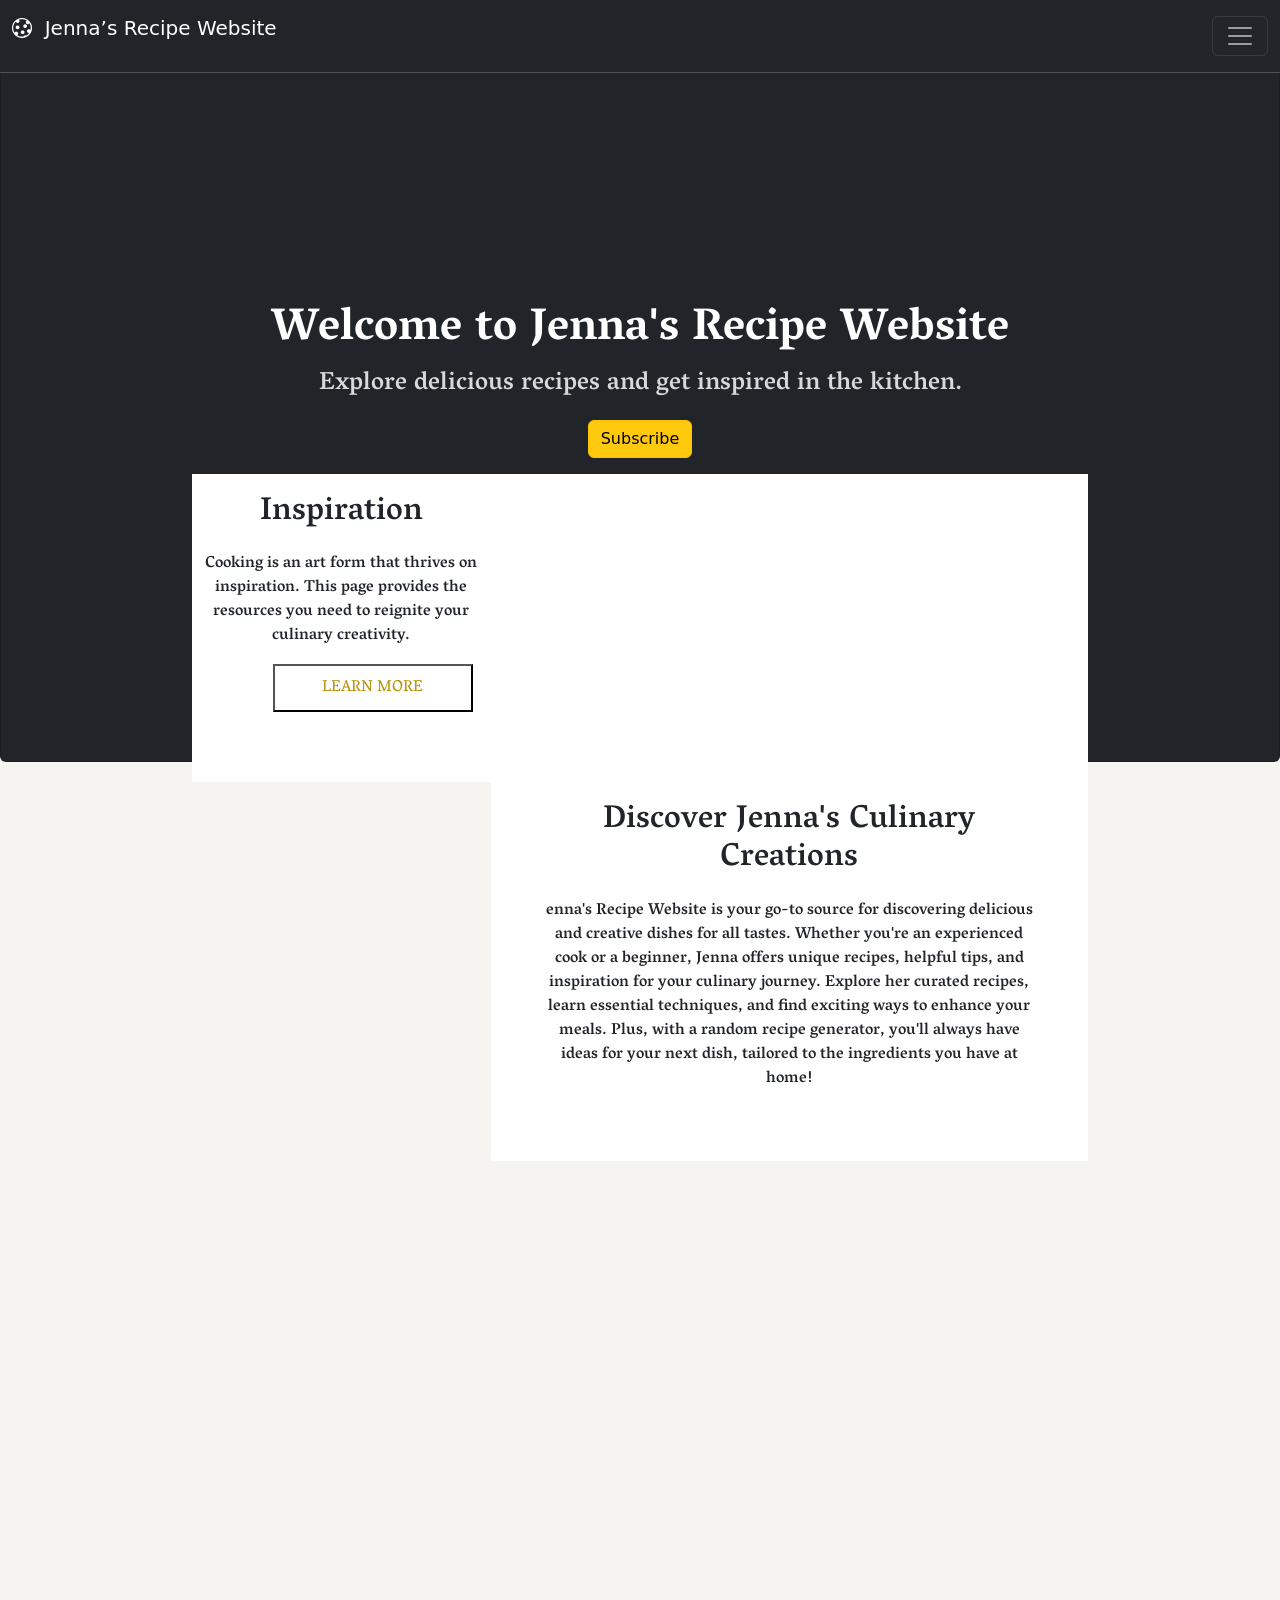
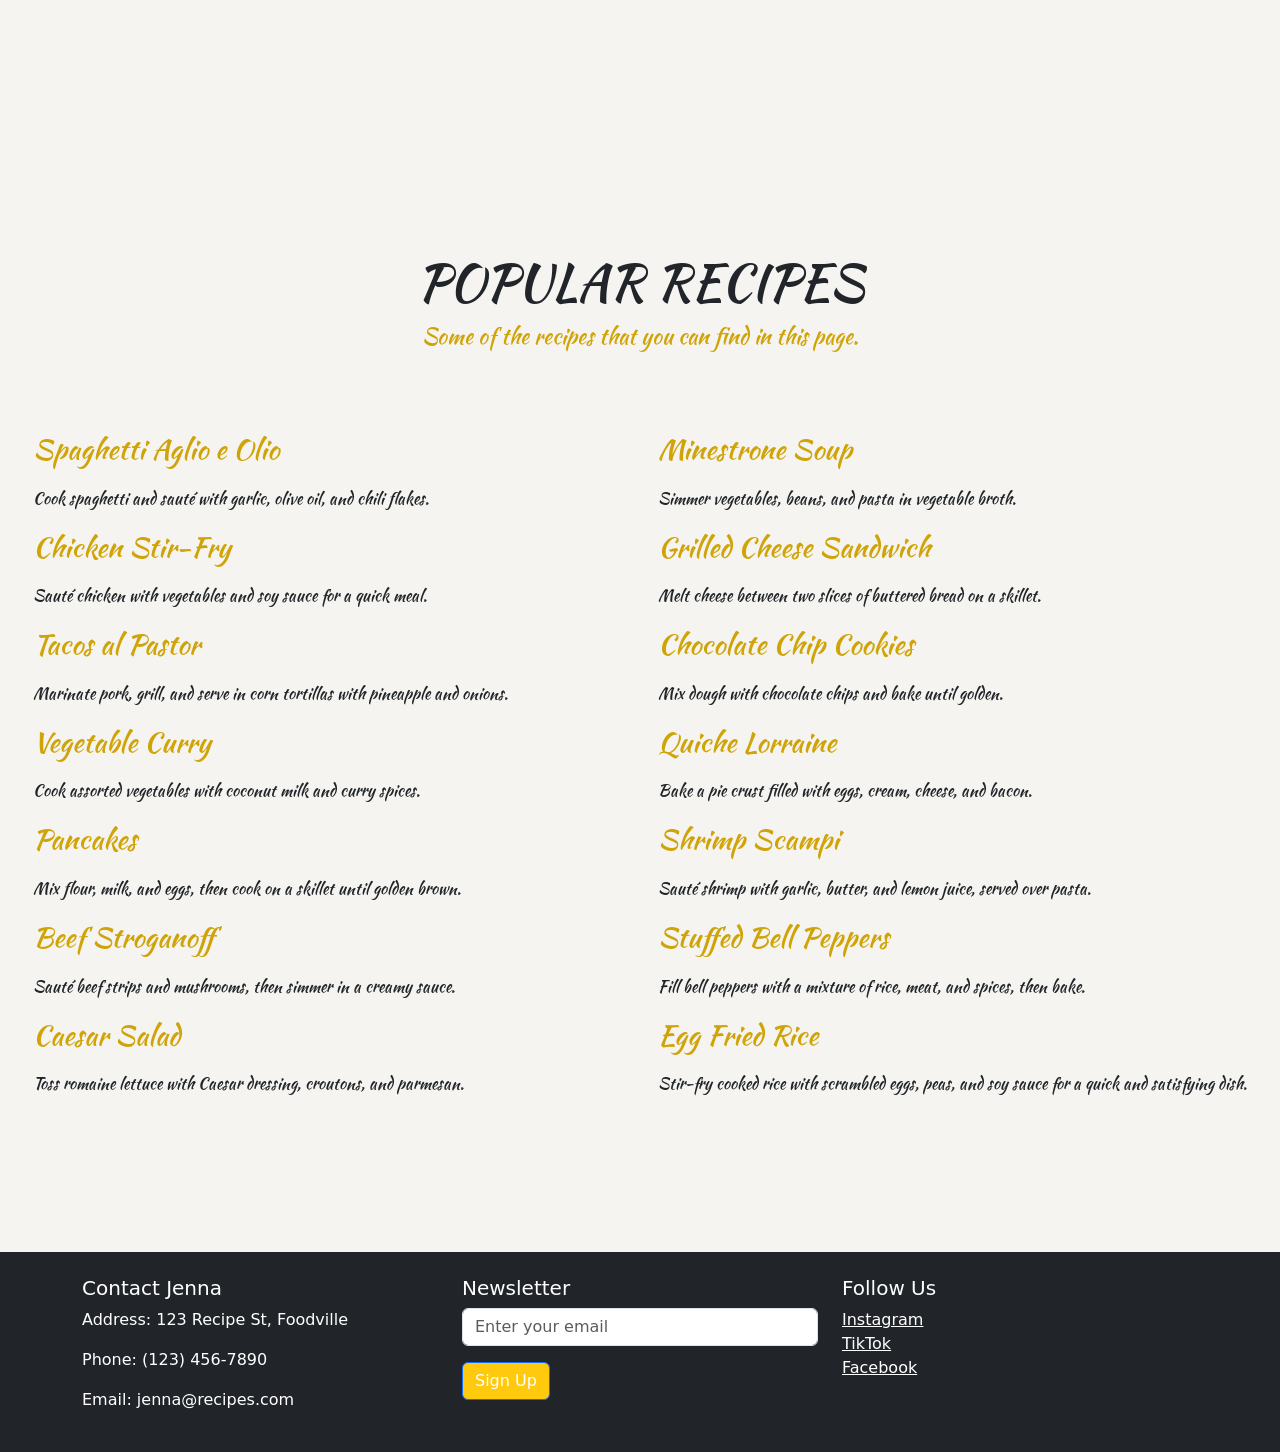
==== index.html @ dfaf4af2 "Add files via upload" ====
<!doctype html>
<html lang="en">
  <head>
    <meta charset="utf-8">
    <meta name="viewport" content="width=device-width, initial-scale=1">
    <title>Jenna’s Recipe Website</title>
    <link href="https://cdn.jsdelivr.net/npm/bootstrap@5.3.3/dist/css/bootstrap.min.css" rel="stylesheet" integrity="sha384-QWTKZyjpPEjISv5WaRU9OFeRpok6YctnYmDr5pNlyT2bRjXh0JMhjY6hW+ALEwIH" crossorigin="anonymous">
    <link href="https://cdn.jsdelivr.net/npm/bootstrap-icons/font/bootstrap-icons.css" rel="stylesheet">
    <link rel="stylesheet" href="/style.css" />
    <link rel="preconnect" href="https://fonts.googleapis.com">
    <link rel="preconnect" href="https://fonts.gstatic.com" crossorigin>
    <link href="https://fonts.googleapis.com/css2?family=Edu+AU+VIC+WA+NT+Pre:wght@400..700&family=Lilita+One&family=Merriweather:ital,wght@0,300;0,400;0,700;0,900;1,300;1,400;1,700;1,900&family=Noto+Serif:ital,wght@0,100..900;1,100..900&family=Press+Start+2P&family=Roboto:ital,wght@0,100;0,300;0,400;0,500;0,700;0,900;1,100;1,300;1,400;1,500;1,700;1,900&family=Vesper+Libre:wght@400;500;700;900&display=swap" rel="stylesheet">
    <link rel="preconnect" href="https://fonts.googleapis.com">
    <link rel="preconnect" href="https://fonts.gstatic.com" crossorigin>
    <link href="https://fonts.googleapis.com/css2?family=Edu+AU+VIC+WA+NT+Pre:wght@400..700&family=Fleur+De+Leah&family=Kaushan+Script&family=Lilita+One&family=Merriweather:ital,wght@0,300;0,400;0,700;0,900;1,300;1,400;1,700;1,900&family=Noto+Serif:ital,wght@0,100..900;1,100..900&family=Press+Start+2P&family=Raleway:ital,wght@0,100..900;1,100..900&family=Roboto:ital,wght@0,100;0,300;0,400;0,500;0,700;0,900;1,100;1,300;1,400;1,500;1,700;1,900&family=Vesper+Libre:wght@400;500;700;900&display=swap" rel="stylesheet">
  </head>
  
  <body>
<!-- //////////////////////////////////////////////////////////////////////////////////    -->
    <nav class=" navbar bg-dark border-bottom border-body fixed-top" data-bs-theme="dark">
  <div class="container-fluid">
    <p class="navbar-brand"><i class="bi bi-cookie">&nbsp;&nbsp;</i>Jenna’s Recipe Website</p>
    <button class="navbar-toggler" type="button" data-bs-toggle="offcanvas" data-bs-target="#offcanvasNavbar" aria-controls="offcanvasNavbar" aria-label="Toggle navigation">
      <span class="navbar-toggler-icon"></span>
    </button>
    <div class="offcanvas offcanvas-end" tabindex="-1" id="offcanvasNavbar" aria-labelledby="offcanvasNavbarLabel">
      <div class="offcanvas-header">
        <h5 class="offcanvas-title" id="offcanvasNavbarLabel">Jenna’s Recipe Website</h5>
        <button type="button" class="btn-close" data-bs-dismiss="offcanvas" aria-label="Close"></button>
      </div>
      <div class="offcanvas-body">
        <ul class="navbar-nav justify-content-end flex-grow-1 pe-3">
          <li class="nav-item">
            <a class="nav-link active" aria-current="page" href="index.html"> <i class="bi bi-house">&nbsp;&nbsp;</i>Home</a>
          </li>
          <li class="nav-item">
            <a class="nav-link" href="About.html"><i class="bi bi-person">&nbsp;&nbsp;</i>About</a>
          </li>
          <li class="nav-item">
            <a class="nav-link" href="Recipe.html"><i class="bi bi-book-half">&nbsp;&nbsp;</i>Recipe</a>
          </li>
          <li class="nav-item">
            <a class="nav-link" href="Store.html"><i class="bi bi-shop">&nbsp;&nbsp;</i>Store</a>
          </li>
        </ul>
      </div>
    </div>
  </div>
</nav>
<!-- //////////////////////////////////////////////////////////////////////////////////    -->
  
   <div class="card text-bg-dark">
  <img src="https://cdn.glitch.global/a5949be2-ca8c-41ee-8567-d7e5fc512f42/bg.jpg?v=1732320948658" class="card-img" alt="HomeCook">
  <div class="card-img-overlay d-flex flex-column justify-content-center align-items-center">
    <h1 class="card-title">Welcome to Jenna's Recipe Website</h1>
    <p class="card-text">Explore delicious recipes and get inspired in the kitchen.</p>
    <button type="button" class="btn btn-warning">Subscribe</button>
  </div>
</div>

<!-- ///////////////////////////////////////////////////////////////////////////// -->
    
<div class= "space ">
  
  <div class= "Main-container card-img-overlay">
    
    <div class="Container1 container">
      
    <div class="row">
      

<!--       <div class="col-4 d-flex flex-column justify-content-center align-items-center"> -->
      <div class="col-4 justify-content-center align-items-center">  
        <h2 class= "text-center text">
         Inspiration
        </h2>
        
        <p class = "text-center text">
        Cooking is an art form that thrives on inspiration. This page provides the resources you need to reignite your culinary creativity.

        </p>
        
        <button type="button" class="btn-light">LEARN MORE</button>

        
      </div>
      
       <div class = "col-8 img2">
      
       &nbsp;

         
      </div>
      
      
      </div>
      
      
    </div>
<!-- /////////////////     -->
    <div class="Container2 container">
      
     <div class="row">
     
      
      <div class="col-4 img3">
      <!-- imageAsBackground -->
        &nbsp;
      </div>
      
      
      
      <div class="col-8 text2  px-5">
          <h2 class="text-center text">
              Discover Jenna's Culinary Creations
          </h2>

          <p class="text-center text texttt">
              enna's Recipe Website is your go-to source for discovering delicious and creative dishes for all tastes. Whether you're an experienced cook or a beginner, Jenna offers unique recipes, helpful tips, and inspiration for your culinary journey. Explore her curated recipes, learn essential techniques, and find exciting ways to enhance your meals. Plus, with a random recipe generator, you'll always have ideas for your next dish, tailored to the ingredients you have at home!
          </p>

      </div>

 
    
    
      </div>
    
      </div>
      
      
      
    
  
  
    </div>
  
    
  </div>
    
<!-- ///////////////////////////////////////////////////////////////////////////// -->
  
<div class = "space2 SecondImg">
  

  
    </div>
<!-- ///////////////////////////////////////////////////////////////////////////// -->
  
<div class = "space3">
  
<h4 class = "text-center Menu">POPULAR RECIPES</h4>
<p class = "text-center pa">Some of the recipes that you can find in this page.</p>
  
<div class = "Menu-Container justify-content-center">
  
<div class = "Fiest">
  
<h3 class = "Rowf">Spaghetti Aglio e Olio</h3>
<p class = "Rowb">Cook spaghetti and sauté with garlic, olive oil, and chili flakes.</p>

<h3 class = "Rowf">Chicken Stir-Fry</h3>
<p class = "Rowb">Sauté chicken with vegetables and soy sauce for a quick meal.</p> 
  
<h3 class = "Rowf">Tacos al Pastor</h3>
<p class = "Rowb">Marinate pork, grill, and serve in corn tortillas with pineapple and onions.</p> 

<h3 class = "Rowf">Vegetable Curry</h3>
<p class = "Rowb">Cook assorted vegetables with coconut milk and curry spices.</p> 

<h3 class = "Rowf">Pancakes</h3>
<p class = "Rowb">Mix flour, milk, and eggs, then cook on a skillet until golden brown.</p> 
  
<h3 class = "Rowf">Beef Stroganoff</h3>
<p class = "Rowb">Sauté beef strips and mushrooms, then simmer in a creamy sauce.</p> 
  
<h3 class = "Rowf">Caesar Salad</h3>
<p class = "Rowb">Toss romaine lettuce with Caesar dressing, croutons, and parmesan.</p> 
  
  
  </div>
  
<div class = "Fiest">
  
<h3 class ="firstR ">Minestrone Soup</h3>
<p class ="firstB">Simmer vegetables, beans, and pasta in vegetable broth.</p>

<h3 class ="firstR ">Grilled Cheese Sandwich</h3>
<p class ="firstB">Melt cheese between two slices of buttered bread on a skillet.</p>
  
<h3 class ="firstR ">Chocolate Chip Cookies</h3>
<p class ="firstB">Mix dough with chocolate chips and bake until golden.</p>

<h3 class ="firstR ">Quiche Lorraine</h3>
<p class ="firstB">Bake a pie crust filled with eggs, cream, cheese, and bacon.</p>
  
<h3 class ="firstR ">Shrimp Scampi</h3>
<p class ="firstB">Sauté shrimp with garlic, butter, and lemon juice, served over pasta.</p>

<h3 class ="firstR ">Stuffed Bell Peppers</h3>
<p class ="firstB">Fill bell peppers with a mixture of rice, meat, and spices, then bake.</p>
  
<h3 class ="firstR ">Egg Fried Rice</h3>
<p class ="firstB">Stir-fry cooked rice with scrambled eggs, peas, and soy sauce for a quick and satisfying dish.</p>


  
  </div>
  
  
  
    </div>
  
  
    
    </div>  
    
    
    
<!--  ////////////////////////////////////////////////////////////////    -->
    <footer class="bg-dark text-white py-4">
  <div class="container">
    <div class="row">
      <div class="col">
        <h5>Contact Jenna</h5>
        <p>Address: 123 Recipe St, Foodville</p>
        <p>Phone: (123) 456-7890</p>
        <p>Email: jenna@recipes.com</p>
      </div>
      <div class="col">
        <h5>Newsletter</h5>
        <form>
          <div class="mb-3">
            <input type="email" class="form-control" placeholder="Enter your email">
          </div>
          <button type="submit" class="btn btn-primary">Sign Up</button>
        </form>
      </div>
      <div class="col">
        <h5>Follow Us</h5>
        <a href="https://www.instagram.com/homecookingshow/" class="text-white">Instagram</a><br>
        <a href="https://www.tiktok.com/@homecookingshow?_t=8rLcD4VSamU&_r=1" class="text-white">TikTok</a><br>
        <a href="https://www.facebook.com/share/1W8GaEyH9W/?mibextid=LQQJ4d" class="text-white">Facebook</a>
      </div>
    </div>
  </div>
</footer>
<!-- //////////////////////////////////////////////////////////////////   -->
    <script src="https://cdn.jsdelivr.net/npm/bootstrap@5.3.3/dist/js/bootstrap.bundle.min.js" integrity="sha384-YvpcrYf0tY3lHB60NNkmXc5s9fDVZLESaAA55NDzOxhy9GkcIdslK1eN7N6jIeHz" crossorigin="anonymous"></script>
  </body>

</html>
---- style.css ----
/* default to border-box */
html {
  box-sizing: border-box;
  font-size: 16px;
  
}


body{
  background-color:#F5F4F0;
  
}



*, *:before, *:after {
  box-sizing: inherit;
}

/* /////////////////// */
img {
  opacity: 0.5 !important;
  height:760px;
  width:100%;
  object-fit: cover;
  object-position: center;
}

.card-title{
  font-family: "Vesper Libre", serif;
  font-weight: 700;
  font-style: normal;
  font-size:45px;

}

.card-text{
   font-family: "Vesper Libre", serif;
  font-weight: 500;
  font-style: normal;
  font-size:25px;
  color:#D9D9D9;
}

.btn{
  background-color:#FFC90E;
  font-weight:500;
}

/* ///////////////// */


.space{
  height:400px;
  width:100%;
  
}

.Main-container{
  height:620px;
  width:70%;
  margin-left:15%;
  margin-top:37%;



}

.Container1{
  background-color:white;
}

.text{
  font-family: "Vesper Libre", serif;
  font-weight: 500;
  font-style: normal;
  margin-top:20px;
}

.btn-light{
  font-family: "Vesper Libre", serif;
  font-weight: 100;
  font-style: normal;
  background-color: rgba(255, 255, 255, 0);
  padding:10px;
  width:200px;
  color:#B8910A;
  margin-left:25%;
  margin-bottom:70px;
}



.img2{
  background-image: url('https://cdn.glitch.global/a5949be2-ca8c-41ee-8567-d7e5fc512f42/wallpaperflare.com_wallpaper.jpg?v=1732896745238');
  background-size: cover;
  background-position: center;
  overflow: hidden;
}


.img3{
  background-image: url('https://conzazoni.com/wp-content/uploads/2023/05/recetas-especiales-con-pastas-conzazoni.webp');
/*   margin-left:10px; */
  background-size: cover;
  background-position: center;

}

.text2{
/*   width:885px;
  height:310px; */
  background-color:white;
}


.texttt{
  margin-bottom:70px;
}
/* ///////////////////////////////////////////// */

.space2{
  height:640px;
  width:100%;
  background-image: url('https://cdn.glitch.global/a5949be2-ca8c-41ee-8567-d7e5fc512f42/our%20(1).jpg?v=1732463626649');
  background-size: cover;
  background-position: center;
  opacity:1;
  overflow: hidden;
  
}
/* //////////// */
.space3{
  height:1000px;
  width:100%;

}

.Menu-Container{
  display:flex;
  height:500px;
  margin-top:60px;
}

.firstR,.firstB{
  margin-left:150px !important;
  
}

.Rowf,.Rowb,.firstR,.firstB{
  margin-top:20px;
  
}


.Rowf,.firstR{
  font-family: "Kaushan Script", cursive;
  font-weight: 200;
  font-style: normal;
  color:#d0a408;
}

.Rowb,.firstB{
  font-family: "Kaushan Script", cursive;
  font-weight: 100;
  font-style: normal;
}

.Menu{
  margin-top:50px;
  font-size:50px;
  font-weight:500;
  font-family: "Kaushan Script", cursive;
  font-weight: 400;
  font-style: normal;
}

.pa{
  font-family: "Vesper Libre", serif;
  font-weight: 100;
  font-style: normal;
  font-size:22px;
  font-family: "Kaushan Script", cursive;
  font-weight: 100;
  font-style: normal;
  color:#d0a408;
}
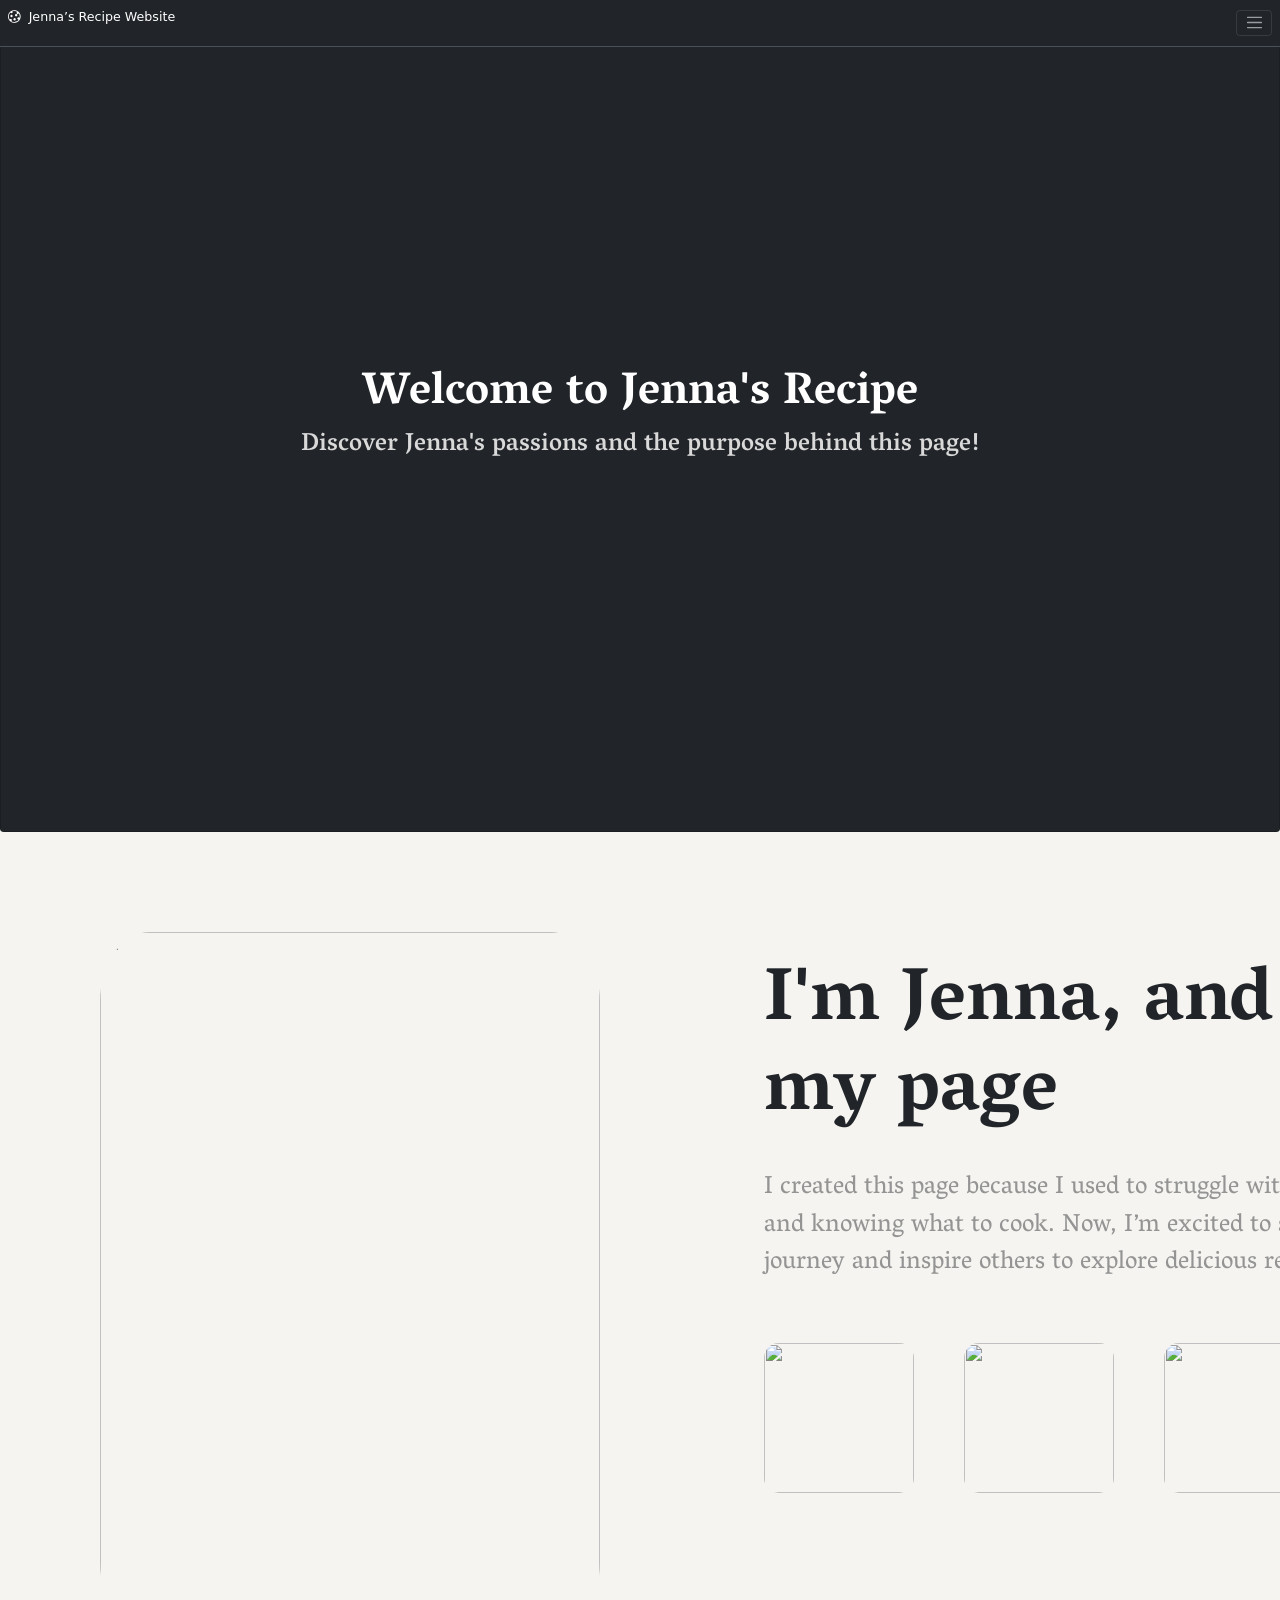
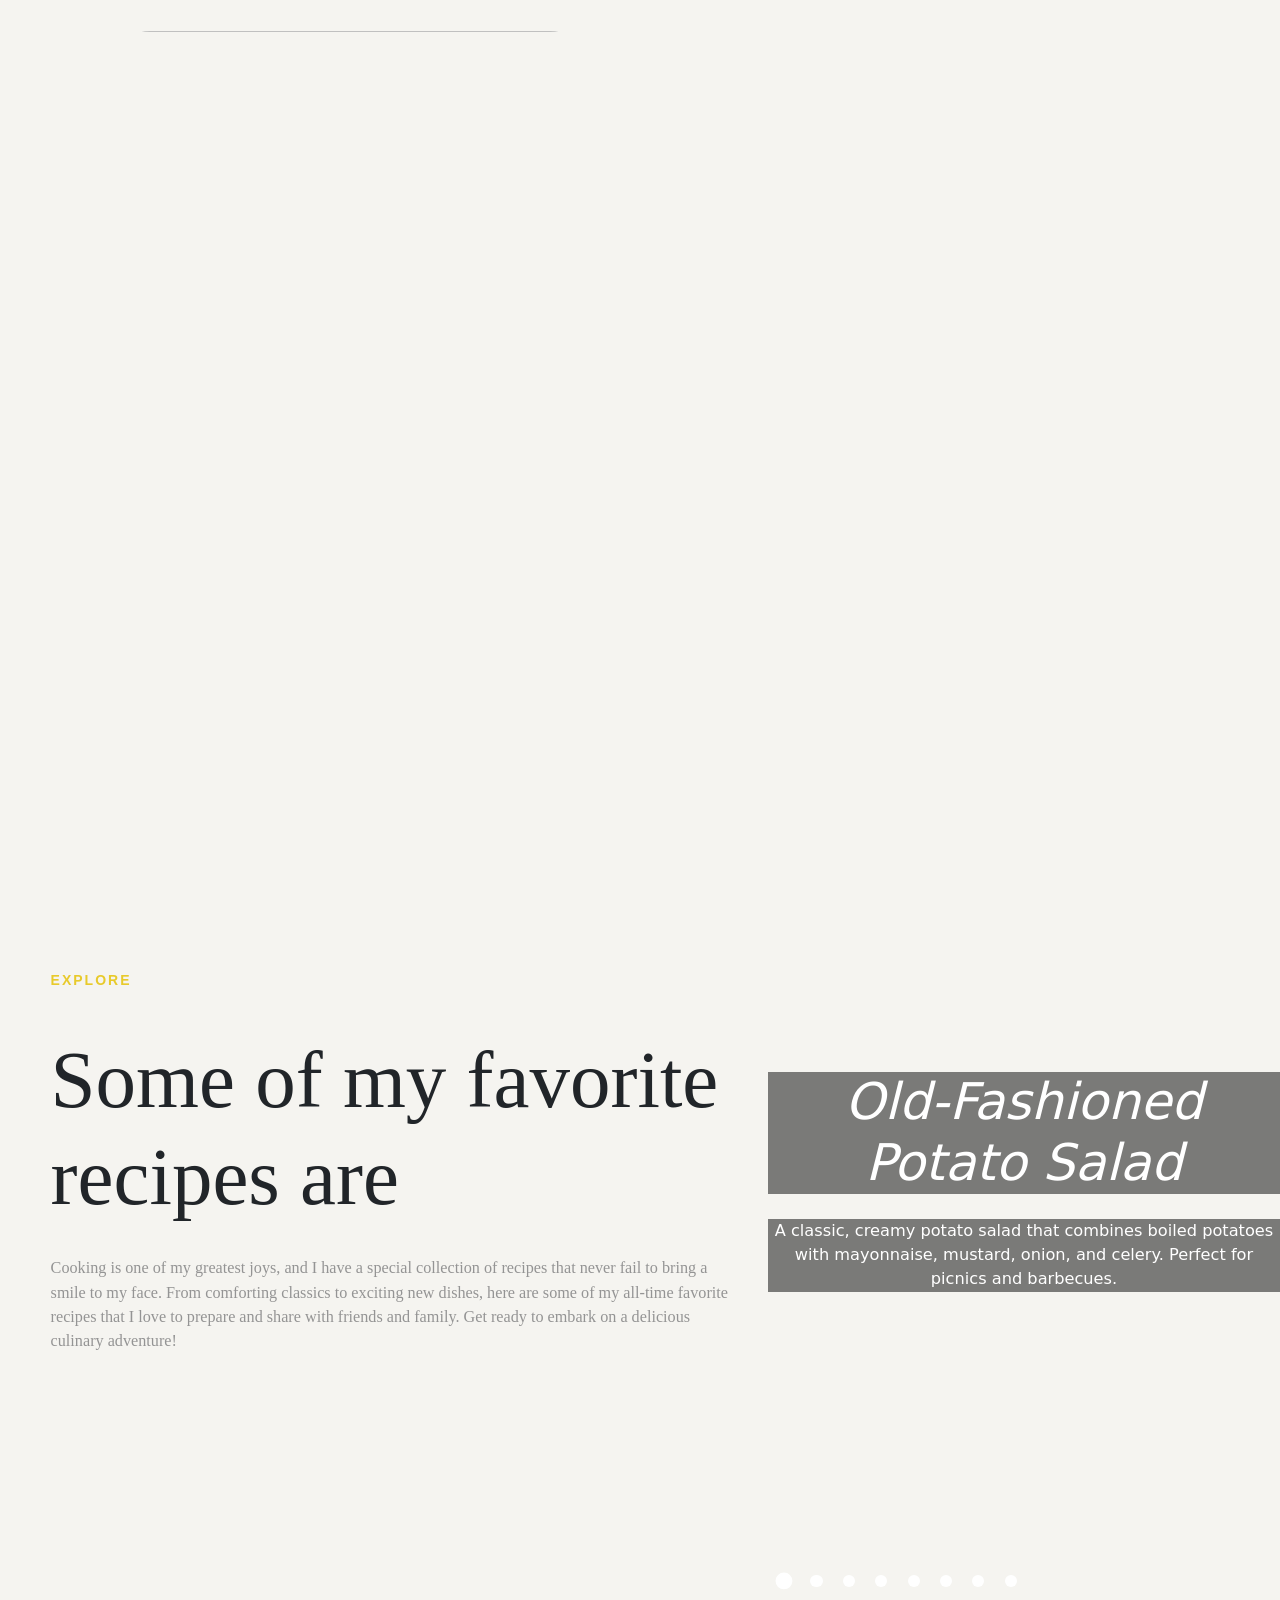
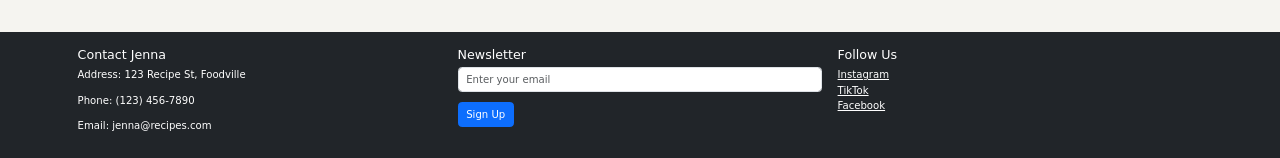
==== commit 2f5f4284: "Rename Index.html to index.html" ====
--- a/index.html
+++ b/index.html
@@ -6,13 +6,16 @@
     <title>Jenna’s Recipe Website</title>
     <link href="https://cdn.jsdelivr.net/npm/bootstrap@5.3.3/dist/css/bootstrap.min.css" rel="stylesheet" integrity="sha384-QWTKZyjpPEjISv5WaRU9OFeRpok6YctnYmDr5pNlyT2bRjXh0JMhjY6hW+ALEwIH" crossorigin="anonymous">
     <link href="https://cdn.jsdelivr.net/npm/bootstrap-icons/font/bootstrap-icons.css" rel="stylesheet">
-    <link rel="stylesheet" href="/style.css" />
+	<link rel="stylesheet" href="About.css">
     <link rel="preconnect" href="https://fonts.googleapis.com">
     <link rel="preconnect" href="https://fonts.gstatic.com" crossorigin>
     <link href="https://fonts.googleapis.com/css2?family=Edu+AU+VIC+WA+NT+Pre:wght@400..700&family=Lilita+One&family=Merriweather:ital,wght@0,300;0,400;0,700;0,900;1,300;1,400;1,700;1,900&family=Noto+Serif:ital,wght@0,100..900;1,100..900&family=Press+Start+2P&family=Roboto:ital,wght@0,100;0,300;0,400;0,500;0,700;0,900;1,100;1,300;1,400;1,500;1,700;1,900&family=Vesper+Libre:wght@400;500;700;900&display=swap" rel="stylesheet">
     <link rel="preconnect" href="https://fonts.googleapis.com">
     <link rel="preconnect" href="https://fonts.gstatic.com" crossorigin>
     <link href="https://fonts.googleapis.com/css2?family=Edu+AU+VIC+WA+NT+Pre:wght@400..700&family=Fleur+De+Leah&family=Kaushan+Script&family=Lilita+One&family=Merriweather:ital,wght@0,300;0,400;0,700;0,900;1,300;1,400;1,700;1,900&family=Noto+Serif:ital,wght@0,100..900;1,100..900&family=Press+Start+2P&family=Raleway:ital,wght@0,100..900;1,100..900&family=Roboto:ital,wght@0,100;0,300;0,400;0,500;0,700;0,900;1,100;1,300;1,400;1,500;1,700;1,900&family=Vesper+Libre:wght@400;500;700;900&display=swap" rel="stylesheet">
+    <link rel="preconnect" href="https://fonts.googleapis.com">
+  <link rel="preconnect" href="https://fonts.gstatic.com" crossorigin>
+  <link href="https://fonts.googleapis.com/css2?family=Edu+AU+VIC+WA+NT+Pre:wght@400..700&family=Fleur+De+Leah&family=Kaushan+Script&family=Lilita+One&family=Merriweather:ital,wght@0,300;0,400;0,700;0,900;1,300;1,400;1,700;1,900&family=Noto+Serif:ital,wght@0,100..900;1,100..900&family=Open+Sans:ital,wght@0,300..800;1,300..800&family=Press+Start+2P&family=Raleway:ital,wght@0,100..900;1,100..900&family=Roboto:ital,wght@0,100;0,300;0,400;0,500;0,700;0,900;1,100;1,300;1,400;1,500;1,700;1,900&family=Vesper+Libre:wght@400;500;700;900&display=swap" rel="stylesheet">
   </head>
   
   <body>
@@ -48,172 +51,168 @@
   </div>
 </nav>
 <!-- //////////////////////////////////////////////////////////////////////////////////    -->
-  
-   <div class="card text-bg-dark">
-  <img src="https://cdn.glitch.global/a5949be2-ca8c-41ee-8567-d7e5fc512f42/bg.jpg?v=1732320948658" class="card-img" alt="HomeCook">
+
+<div class="card text-bg-dark">
+  <img src="https://cdn.glitch.global/a5949be2-ca8c-41ee-8567-d7e5fc512f42/pr1.jpg?v=1732898538508" class="card-img" alt="HomeCook">
   <div class="card-img-overlay d-flex flex-column justify-content-center align-items-center">
-    <h1 class="card-title">Welcome to Jenna's Recipe Website</h1>
-    <p class="card-text">Explore delicious recipes and get inspired in the kitchen.</p>
-    <button type="button" class="btn btn-warning">Subscribe</button>
-  </div>
-</div>
-
-<!-- ///////////////////////////////////////////////////////////////////////////// -->
-    
-<div class= "space ">
-  
-  <div class= "Main-container card-img-overlay">
-    
-    <div class="Container1 container">
-      
-    <div class="row">
-      
-
-<!--       <div class="col-4 d-flex flex-column justify-content-center align-items-center"> -->
-      <div class="col-4 justify-content-center align-items-center">  
-        <h2 class= "text-center text">
-         Inspiration
-        </h2>
-        
-        <p class = "text-center text">
-        Cooking is an art form that thrives on inspiration. This page provides the resources you need to reignite your culinary creativity.
-
-        </p>
-        
-        <button type="button" class="btn-light">LEARN MORE</button>
-
-        
-      </div>
-      
-       <div class = "col-8 img2">
-      
-       &nbsp;
-
-         
-      </div>
-      
-      
-      </div>
-      
-      
+    <h1 class="card-title ">Welcome to Jenna's Recipe </h1>
+    <p class="card-text">Discover Jenna's passions and the purpose behind this page!</p>
+  </div>
+</div>  
+    
+    
+<!-- /////////////////////////////////////////////////////////////////////////////////////////     -->
+    
+     
+<!--  ////////////////////////////////////////////////////////////////    -->
+
+<div class = "Space-Content">
+  
+<div class = "ImageAndText">
+  
+<img src="https://img.freepik.com/premium-photo/close-up-portrait-beautiful-hispanic-woman-against-plain-background-generative-ai_601748-44380.jpg" class="portrait" alt="">
+
+ 
+<div class = "text-history">
+  
+<h1 class= "Name">I'm Jenna, and this is my page</h1>
+<p class = "History">I created this page because I used to struggle with finding inspiration and knowing what to cook. Now, I’m excited to share my culinary journey and inspire others to explore delicious recipes with me!</p>
+ 
+<div class = "socialMedia">
+  
+
+<div class = "x-container">
+  <img src="https://cdn.glitch.global/a5949be2-ca8c-41ee-8567-d7e5fc512f42/X_logo.jpg?v=1732980736016" class="x" alt="">
+  </div>  
+  
+<div class = "x-container x1">
+  <img src="https://cdn.glitch.global/a5949be2-ca8c-41ee-8567-d7e5fc512f42/Instagram_logo_2022.svg.png?v=1732911890827" class="x" alt="">
+  </div>  
+  
+<div class = "x-container x2">
+  <img src="https://cdn.glitch.global/a5949be2-ca8c-41ee-8567-d7e5fc512f42/images%20(1).png?v=1732981329283" class="x " alt="">
+  </div>  
+  
+<div class = "x-container x3">
+  <img src="https://cdn.glitch.global/a5949be2-ca8c-41ee-8567-d7e5fc512f42/1691751275tiktok-logo-png-black-and-white.png?v=1732912404222" class="x" alt="">
+  </div>
+ 
+
+
+  
+  </div>
+  
+  </div>  
+  
+  
+  </div>  
+
+
+    
+    
+    
+    
     </div>
-<!-- /////////////////     -->
-    <div class="Container2 container">
-      
-     <div class="row">
-     
-      
-      <div class="col-4 img3">
-      <!-- imageAsBackground -->
-        &nbsp;
-      </div>
-      
-      
-      
-      <div class="col-8 text2  px-5">
-          <h2 class="text-center text">
-              Discover Jenna's Culinary Creations
-          </h2>
-
-          <p class="text-center text texttt">
-              enna's Recipe Website is your go-to source for discovering delicious and creative dishes for all tastes. Whether you're an experienced cook or a beginner, Jenna offers unique recipes, helpful tips, and inspiration for your culinary journey. Explore her curated recipes, learn essential techniques, and find exciting ways to enhance your meals. Plus, with a random recipe generator, you'll always have ideas for your next dish, tailored to the ingredients you have at home!
-          </p>
-
-      </div>
-
- 
-    
-    
-      </div>
-    
-      </div>
-      
-      
-      
-    
-  
-  
-    </div>
-  
-    
-  </div>
-    
-<!-- ///////////////////////////////////////////////////////////////////////////// -->
-  
-<div class = "space2 SecondImg">
-  
-
-  
-    </div>
-<!-- ///////////////////////////////////////////////////////////////////////////// -->
-  
-<div class = "space3">
-  
-<h4 class = "text-center Menu">POPULAR RECIPES</h4>
-<p class = "text-center pa">Some of the recipes that you can find in this page.</p>
-  
-<div class = "Menu-Container justify-content-center">
-  
-<div class = "Fiest">
-  
-<h3 class = "Rowf">Spaghetti Aglio e Olio</h3>
-<p class = "Rowb">Cook spaghetti and sauté with garlic, olive oil, and chili flakes.</p>
-
-<h3 class = "Rowf">Chicken Stir-Fry</h3>
-<p class = "Rowb">Sauté chicken with vegetables and soy sauce for a quick meal.</p> 
-  
-<h3 class = "Rowf">Tacos al Pastor</h3>
-<p class = "Rowb">Marinate pork, grill, and serve in corn tortillas with pineapple and onions.</p> 
-
-<h3 class = "Rowf">Vegetable Curry</h3>
-<p class = "Rowb">Cook assorted vegetables with coconut milk and curry spices.</p> 
-
-<h3 class = "Rowf">Pancakes</h3>
-<p class = "Rowb">Mix flour, milk, and eggs, then cook on a skillet until golden brown.</p> 
-  
-<h3 class = "Rowf">Beef Stroganoff</h3>
-<p class = "Rowb">Sauté beef strips and mushrooms, then simmer in a creamy sauce.</p> 
-  
-<h3 class = "Rowf">Caesar Salad</h3>
-<p class = "Rowb">Toss romaine lettuce with Caesar dressing, croutons, and parmesan.</p> 
-  
-  
-  </div>
-  
-<div class = "Fiest">
-  
-<h3 class ="firstR ">Minestrone Soup</h3>
-<p class ="firstB">Simmer vegetables, beans, and pasta in vegetable broth.</p>
-
-<h3 class ="firstR ">Grilled Cheese Sandwich</h3>
-<p class ="firstB">Melt cheese between two slices of buttered bread on a skillet.</p>
-  
-<h3 class ="firstR ">Chocolate Chip Cookies</h3>
-<p class ="firstB">Mix dough with chocolate chips and bake until golden.</p>
-
-<h3 class ="firstR ">Quiche Lorraine</h3>
-<p class ="firstB">Bake a pie crust filled with eggs, cream, cheese, and bacon.</p>
-  
-<h3 class ="firstR ">Shrimp Scampi</h3>
-<p class ="firstB">Sauté shrimp with garlic, butter, and lemon juice, served over pasta.</p>
-
-<h3 class ="firstR ">Stuffed Bell Peppers</h3>
-<p class ="firstB">Fill bell peppers with a mixture of rice, meat, and spices, then bake.</p>
-  
-<h3 class ="firstR ">Egg Fried Rice</h3>
-<p class ="firstB">Stir-fry cooked rice with scrambled eggs, peas, and soy sauce for a quick and satisfying dish.</p>
-
-
-  
-  </div>
-  
-  
-  
-    </div>
-  
-  
-    
-    </div>  
+<!--  ////////////////////////////////////////////////////////////////    -->
+  
+  <div class = "space2 SecondImg">
+  
+
+  
+    </div>   
+<!--  ////////////////////////////////////////////////////////////////    -->
+
+<section class="intro">
+      <div class="left">
+        <div class ="texttt">
+          <span class = "spann">Explore</span>
+          <h1>Some of my favorite recipes are</h1>
+          <p>Cooking is one of my greatest joys, and I have a special collection of recipes that never fail to bring a smile to my face. From comforting classics to exciting new dishes, here are some of my all-time favorite recipes that I love to prepare and share with friends and family. Get ready to embark on a delicious culinary adventure!</p>
+        </div>
+      </div>
+
+      <div class="slider">
+        <ul>
+          <li style="background-image:url(https://cdn.glitch.global/a5949be2-ca8c-41ee-8567-d7e5fc512f42/IMG_4856.jpg?v=1733110011471)">
+            <div class="center-y ">
+              <h3>Old-Fashioned Potato Salad</h3>
+              <a class = "a" href="#">A classic, creamy potato salad that combines boiled potatoes with mayonnaise, mustard, onion, and celery. Perfect for picnics and barbecues.
+
+</a>	
+            </div>
+          </li>
+          <li style="background-image:url(https://cdn.glitch.global/a5949be2-ca8c-41ee-8567-d7e5fc512f42/Fried-Potatoes-017.jpg?v=1733110135210)">
+            <div class="center-y">
+              <h3>Pan Fried Potato Wedges</h3>
+              <a class = "a" href="#">Seasoned potato wedges fried until golden and crispy on the outside, yet tender on the inside. Great as a side dish or appetizer.
+
+</a>	
+            </div>
+          </li>
+          <li style="background-image:url(https://cdn.glitch.global/a5949be2-ca8c-41ee-8567-d7e5fc512f42/caramelized-onion-dip-9.jpg?v=1733110305303)">
+            <div class="center-y">
+              <h3>Caramelized Onion Dip</h3>
+              <a class = "a" href="#">A creamy and flavorful dip made with caramelized onions, sour cream, and cheese. Ideal for pairing with crackers or fresh veggies.
+
+</a>	
+            </div>
+          </li>
+           <li style="background-image:url(https://cdn.glitch.global/a5949be2-ca8c-41ee-8567-d7e5fc512f42/Vidalia.jpg?v=1733110365319)">
+            <div class="center-y">
+              <h3>Smoky Sweet Vidalia Onions and Beans</h3>
+              <a class = "a" href="#">A comforting dish that combines sweet Vidalia onions with beans, all seasoned with a smoky touch. Perfect as a side or main dish.
+
+</a>	
+            </div>
+          </li>
+           <li style="background-image:url(https://cdn.glitch.global/a5949be2-ca8c-41ee-8567-d7e5fc512f42/20963-oven-roasted-potatoes-DDMFS-4x3-ada74550e9454bd3afc343a1bf88270f.jpg?v=1733110402367)">
+            <div class="center-y">
+              <h3>Oven Potatoes</h3>
+              <a class = "a" href="#">Oven-roasted potatoes seasoned with herbs and spices, becoming crispy on the outside and soft on the inside. A healthy and delicious option.
+
+</a>	
+            </div>
+          </li>
+           <li style="background-image:url(https://cdn.glitch.global/a5949be2-ca8c-41ee-8567-d7e5fc512f42/383310-pennsylvania-dutch-pickled-beets-and-eggs-SunnyByrd-4x3-1-e9ecb4f37af54dd3a5b9d7504d7c10ad.jpg?v=1733110489840)">
+            <div class="center-y">
+              <h3>Pennsylvania Dutch Pickled Eggs</h3>
+              <a class = "a" href="#">Hard-boiled eggs pickled in a tangy brine, typical of Pennsylvania Dutch cuisine, offering a sweet and sour flavor. Great as an appetizer or side dish.
+
+</a>	
+            </div>
+          </li>
+           <li style="background-image:url(https://cdn.glitch.global/a5949be2-ca8c-41ee-8567-d7e5fc512f42/Potato-Knishes46516-s.jpg?v=1733110522842)">
+            <div class="center-y">
+              <h3>Knishes - Potato Filling</h3>
+              <a class = "a" href="#">Potato-filled pastries typical of Jewish cuisine, featuring a soft dough and creamy, savory filling. Ideal for a snack or appetizer.
+
+</a>	
+            </div>
+          </li>
+           <li style="background-image:url(https://cdn.glitch.global/a5949be2-ca8c-41ee-8567-d7e5fc512f42/Onion-Raita-2.jpg?v=1733110570711)">
+            <div class="center-y">
+              <h3>Onion raita</h3>
+              <a class = "a" href="#">A refreshing yogurt-based sauce with onions, spices, and herbs, complementing spicy dishes and adding a creamy, cool touch.
+
+</a>	
+            </div>
+          </li>
+        </ul>
+
+        <ul>
+          <nav class = "nav">
+            <a class = "a" href="#"></a>
+            <a class = "a" href="#"></a>
+            <a class = "a" href="#"></a>
+            <a class = "a" href="#"></a>
+            <a class = "a" href="#"></a>
+            <a class = "a" href="#"></a>
+            <a class = "a" href="#"></a>
+            <a class = "a" href="#"></a>
+          </nav>
+        </ul>
+      </div>
+	</section>
     
     
     
@@ -246,7 +245,8 @@
   </div>
 </footer>
 <!-- //////////////////////////////////////////////////////////////////   -->
+    <script src="About.js"></script>
     <script src="https://cdn.jsdelivr.net/npm/bootstrap@5.3.3/dist/js/bootstrap.bundle.min.js" integrity="sha384-YvpcrYf0tY3lHB60NNkmXc5s9fDVZLESaAA55NDzOxhy9GkcIdslK1eN7N6jIeHz" crossorigin="anonymous"></script>
   </body>
 
-</html>+</html>
--- a/About.css
+++ b/About.css
@@ -0,0 +1,285 @@
+
+
+/* default to border-box */
+html {
+  box-sizing: border-box;
+  font-size: 16px;
+  
+}
+
+
+body{
+  background-color:#F5F4F0;
+  
+}
+
+
+
+*, *:before, *:after {
+  box-sizing: inherit;
+}
+
+/* /////////////////// */
+img {
+  opacity: 0.5 !important;
+  height:830px;
+  width:100%;
+  object-fit: cover;
+  object-position: center;
+}
+
+.card-title{
+  font-family: "Vesper Libre", serif;
+  font-weight: 700;
+  font-style: normal;
+  font-size:45px;
+
+}
+
+.card-text{
+   font-family: "Vesper Libre", serif;
+  font-weight: 500;
+  font-style: normal;
+  font-size:25px;
+  color:#D9D9D9;
+}
+
+/* ///////////////// */
+
+/* ///////////////// */
+
+
+.portrait{
+  height:700px;
+  width:500px;
+  margin:100px;
+  opacity:1 !important;
+  border-radius:10%;
+}
+
+.ImageAndText{
+  display:flex;
+}
+
+.text-history{
+  margin-left:5%;
+  margin-top:10%;
+  height:300px;
+  width:900px;
+
+  
+}
+
+.Name{
+  font-size:75px;
+  font-family: "Vesper Libre", serif;
+  font-weight: 700;
+  font-style: normal;
+}
+
+.History{
+  font-size:25px;
+  margin-top:20px;
+  font-family: "Vesper Libre", serif;
+  font-weight: 400;
+  font-style: normal;
+}
+
+/* ///////////////////////////// */
+
+
+.x-container{
+  height:150px;
+  width:150px;
+/*   border:1px solid black; */
+  overflow: hidden;
+/*   background-color:black; */
+/*   border-radius:10%; */
+  margin-top:20px;
+}
+
+
+
+.x-container img{
+    width: 100%; 
+    height: 100%;
+    object-fit: cover; 
+    object-position: center; 
+    display: block; 
+    opacity: 1 !important;
+    border-radius:10%;
+
+  
+}
+
+.socialMedia{
+  display:flex;
+  margin-left:0px;
+}
+
+.x1,.x2,.x3,.x4{
+  margin-left:50px;
+}
+
+/* //////////////////////////////////////////////// */
+
+.space2{
+  height:600px;
+  width:100%;
+  background-image: url('https://cdn.glitch.global/a5949be2-ca8c-41ee-8567-d7e5fc512f42/alyson-mcphee-yWG-ndhxvqY-unsplash.jpg?v=1732981603608');
+  background-size: cover;
+  background-position: center;
+  opacity:0.8;
+  overflow: hidden;
+  
+}
+/* /////////////////////////////////// */
+
+@import url(https://fonts.googleapis.com/css?family=Playfair+Display:400,400italic);
+* {
+	box-sizing: border-box;
+	padding: 0;
+	margin: 0;
+}
+html {
+	font-size: calc(5px + 0.4vw);
+}
+.texttt {
+  font-family: 'Playfair Display', serif;
+}
+.a {
+	text-decoration: none;
+}
+.intro {
+	position: relative;
+	width: 100%;
+	height: 100vh;
+}
+.left {
+	float: left;
+	height: 100%;
+	width: 60%;
+	padding: 3rem 3rem 3rem 5rem;
+	display: table;
+}
+.left > div {
+	display: table-cell;
+	vertical-align: middle;
+}
+.spann {
+  color: #E8CA2B;
+  font-size: 14px;
+  font-weight: bold;
+  letter-spacing: 2px;
+  display: inline-block;
+  text-transform: uppercase;
+  font-family: sans-serif;
+  margin-bottom: 4rem;
+}
+h1 {
+	font-size: 8rem;
+	margin-bottom: 3rem;
+}
+h1 + p {
+  color: #949494;
+  font-size: 1.6rem;
+  margin-bottom: 4rem;
+}
+p + a {
+  font-size: 1.6rem;
+  color: #000;
+}
+.slider {
+	float: right;
+	position: relative;
+	width: 40%;
+	height: 100%;
+}
+.slider li {
+	position: absolute;
+	top: 0;
+	left: 0;
+	width: 100%;
+	height: 100%;
+	background-size: cover;
+	background-repeat: no-repeat;
+	background-position: 50% 50%;
+	transition: clip .7s ease-in-out, z-index 0s .7s;
+	clip: rect(0, 100vw, 100vh, 100vw);
+	display: table;
+}
+.center-y {
+	display: table-cell;
+	vertical-align: middle;
+	text-align: center;
+	color: #fff;
+}
+h3 {
+	font-size: 5rem;
+	font-style: italic;
+}
+h3 + a {
+	font-size: 1.6rem;
+	display: inline-block;
+	color: #fff;
+	margin-top: 2rem;
+}
+h3, h3 + a {
+	opacity: 0;
+	transition: opacity .7s 0s, transform .5s .2s;
+	transform: translate3d(0, 50%, 0);
+}
+li.current h3, li.current h3 + a {
+	opacity: 1;
+	transition-delay: 1s;
+	transform: translate3d(0, 0, 0);
+}
+li.current {
+	z-index: 1;
+	clip: rect(0, 100vw, 100vh, 0);
+}
+li.prev {
+	clip: rect(0, 0, 100vh, 0);
+}
+.slider nav {
+	position: absolute;
+	bottom: 5%;
+	left: 0;
+	right: 0;
+	text-align: center;
+	z-index: 10;
+}
+.nav a {
+	display: inline-block;
+	border-radius: 50%;
+	width: 1.2rem;
+	height: 1.2rem;
+  min-width: 12px;
+  min-height: 12px;
+	background: #fff;
+	margin: 0 1rem;
+  transition: transform .3s;
+}
+a.current_dot {
+	transform: scale(1.4);
+}
+@media screen and (max-width: 700px) {
+	.left {
+		width: 100%;
+		height: 30%;
+	}
+	.slider {
+		width: 100%;
+		height: 70%;
+	}
+}
+
+h3{
+  background-color: rgba(0, 0, 0, 0.5);
+}
+
+
+.a{
+    background-color: rgba(0, 0, 0, 0.5);  
+  color:white;
+}
